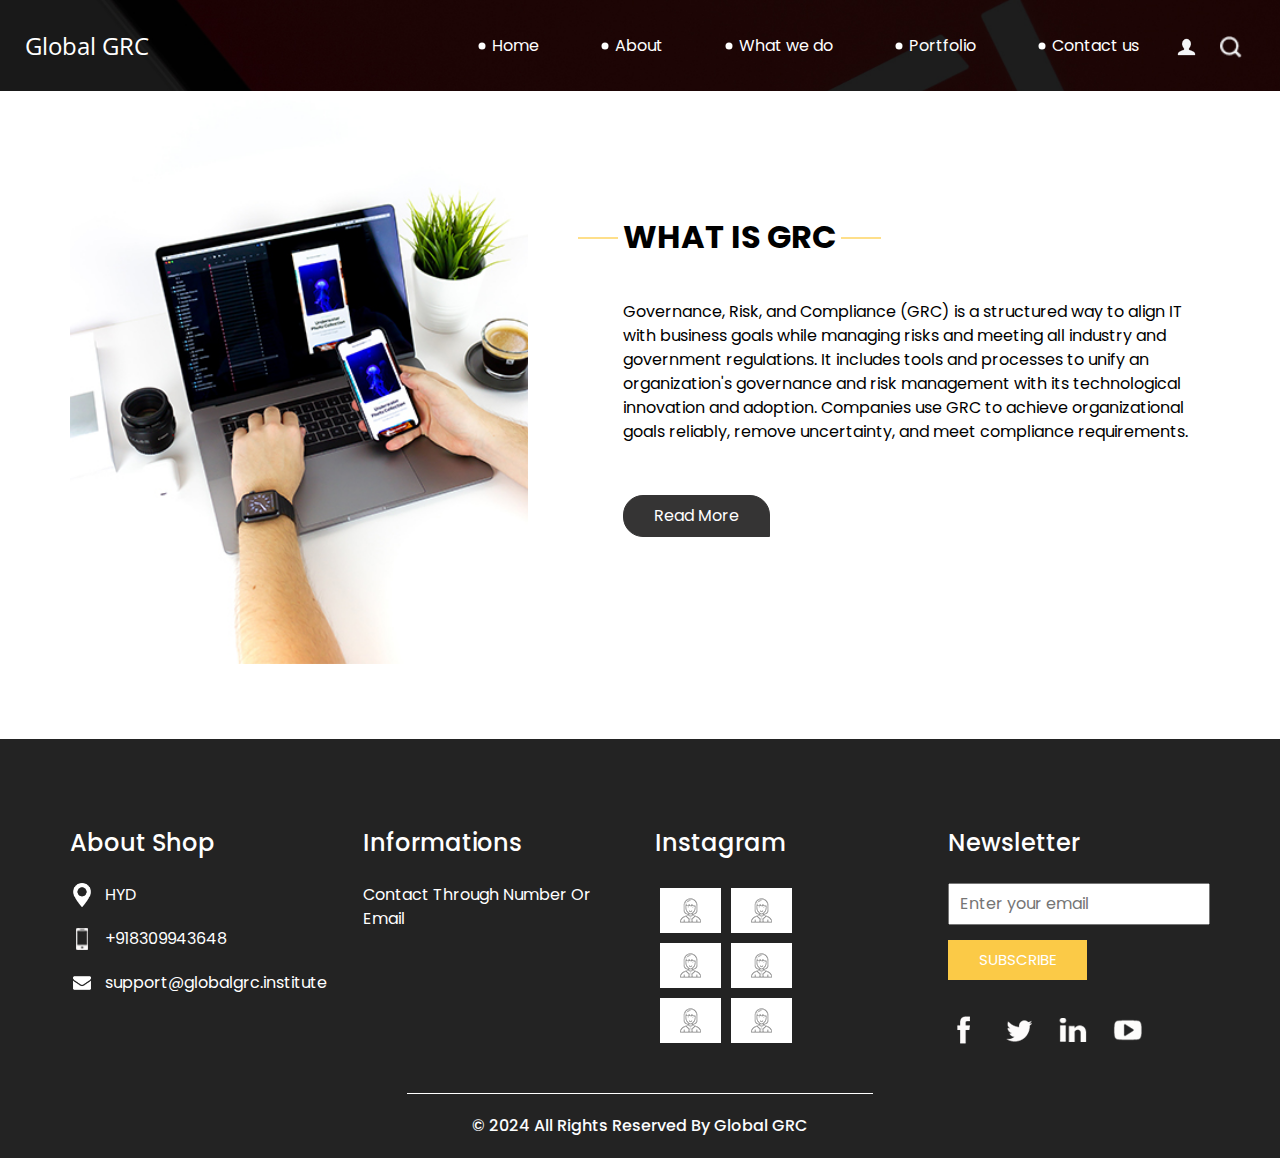
==== about.html @ b74c4ab6 "Add files via upload" ====
<!DOCTYPE html>
<html>

<head>
  <!-- Basic -->
  <meta charset="utf-8" />
  <meta http-equiv="X-UA-Compatible" content="IE=edge" />
  <!-- Mobile Metas -->
  <meta name="viewport" content="width=device-width, initial-scale=1, shrink-to-fit=no" />
  <!-- Site Metas -->
  <meta name="keywords" content="" />
  <meta name="description" content="" />
  <meta name="author" content="" />

  <title>Global GRC</title>

  <!-- slider stylesheet -->
  <!-- slider stylesheet -->
  <link rel="stylesheet" type="text/css" href="https://cdnjs.cloudflare.com/ajax/libs/OwlCarousel2/2.3.4/assets/owl.carousel.min.css" />

  <!-- bootstrap core css -->
  <link rel="stylesheet" type="text/css" href="css/bootstrap.css" />

  <!-- fonts style -->
  <link href="https://fonts.googleapis.com/css?family=Open+Sans:400,700|Poppins:400,700&display=swap" rel="stylesheet">
  <!-- Custom styles for this template -->
  <link href="css/style.css" rel="stylesheet" />
  <!-- responsive style -->
  <link href="css/responsive.css" rel="stylesheet" />
</head>

<body class="sub_page">
  <div class="hero_area">
    <!-- header section strats -->
    <header class="header_section">
      <div class="container-fluid">
        <nav class="navbar navbar-expand-lg custom_nav-container pt-3">
          <a class="navbar-brand" href="index.html">
            <span>
              Global GRC
            </span>
          </a>
          <button class="navbar-toggler" type="button" data-toggle="collapse" data-target="#navbarSupportedContent" aria-controls="navbarSupportedContent" aria-expanded="false" aria-label="Toggle navigation">
            <span class="navbar-toggler-icon"></span>
          </button>

          <div class="collapse navbar-collapse" id="navbarSupportedContent">
            <div class="d-flex ml-auto flex-column flex-lg-row align-items-center">
              <ul class="navbar-nav  ">
                <li class="nav-item active">
                  <a class="nav-link" href="index.html">Home <span class="sr-only">(current)</span></a>
                </li>
                <li class="nav-item">
                  <a class="nav-link" href="about.html"> About </a>
                </li>
                <li class="nav-item">
                  <a class="nav-link" href="do.html"> What we do </a>
                </li>
                <li class="nav-item">
                  <a class="nav-link" href="portfolio.html"> Portfolio </a>
                </li>
                <li class="nav-item">
                  <a class="nav-link" href="contact.html">Contact us</a>
                </li>
              </ul>
              <div class="user_option">
                <a href="">
                  <img src="images/user.png" alt="">
                </a>
                <form class="form-inline my-2 my-lg-0 ml-0 ml-lg-4 mb-3 mb-lg-0">
                  <button class="btn  my-2 my-sm-0 nav_search-btn" type="submit"></button>
                </form>
              </div>
            </div>
          </div>
        </nav>
      </div>
    </header>
    <!-- end header section -->
  </div>


  <!-- who section -->

  <section class="who_section layout_padding">
    <div class="container">
      <div class="row">
        <div class="col-md-5">
          <div class="img-box">
            <img src="images/who-img.jpg" alt="">
          </div>
        </div>
        <div class="col-md-7">
          <div class="detail-box">
            <div class="heading_container">
              <h2>
                WHAT IS GRC
              </h2>
            </div>
            <p>
              Governance, Risk, and Compliance (GRC) is a structured way to align IT with business goals while managing risks and meeting all industry and government regulations. It includes tools and processes to unify an organization's governance and risk management with its technological innovation and adoption. Companies use GRC to achieve organizational goals reliably, remove uncertainty, and meet compliance requirements.
            </p>
            <div>
              <a href="https://en.wikipedia.org/wiki/Governance,_risk_management,_and_compliance">
                Read More
              </a>
            </div>
          </div>
        </div>
      </div>
    </div>
  </section>

  <!-- end who section -->


  <!-- info section -->
  <section class="info_section ">
    <div class="container">
      <div class="row">
        <div class="col-md-3">
          <div class="info_contact">
            <h5>
              About Shop
            </h5>
            <div>
              <div class="img-box">
                <img src="images/location-white.png" width="18px" alt="">
              </div>
              <p>
                HYD
              </p>
            </div>
            <div>
              <div class="img-box">
                <img src="images/telephone-white.png" width="12px" alt="">
              </div>
              <p>
                +918309943648
              </p>
            </div>
            <div>
              <div class="img-box">
                <img src="images/envelope-white.png" width="18px" alt="">
              </div>
              <p>
                support@globalgrc.institute
              </p>
            </div>
          </div>
        </div>
        <div class="col-md-3">
          <div class="info_info">
            <h5>
              Informations
            </h5>
            <p>
              Contact Through Number Or Email
            </p>
          </div>
        </div>

        <div class="col-md-3">
          <div class="info_insta">
            <h5>
              Instagram
            </h5>
            <div class="insta_container">
              <div>
                <a href="">
                  <div class="insta-box b-1">
                    <img src="images/insta.png" alt="">
                  </div>
                </a>
                <a href="">
                  <div class="insta-box b-2">
                    <img src="images/insta.png" alt="">
                  </div>
                </a>
              </div>

              <div>
                <a href="">
                  <div class="insta-box b-3">
                    <img src="images/insta.png" alt="">
                  </div>
                </a>
                <a href="">
                  <div class="insta-box b-4">
                    <img src="images/insta.png" alt="">
                  </div>
                </a>
              </div>
              <div>
                <a href="">
                  <div class="insta-box b-3">
                    <img src="images/insta.png" alt="">
                  </div>
                </a>
                <a href="">
                  <div class="insta-box b-4">
                    <img src="images/insta.png" alt="">
                  </div>
                </a>
              </div>
            </div>
          </div>
        </div>
        <div class="col-md-3">
          <div class="info_form ">
            <h5>
              Newsletter
            </h5>
            <form action="">
              <input type="email" placeholder="Enter your email">
              <button>
                Subscribe
              </button>
            </form>
            <div class="social_box">
              <a href="">
                <img src="images/fb.png" alt="">
              </a>
              <a href="">
                <img src="images/twitter.png" alt="">
              </a>
              <a href="">
                <img src="images/linkedin.png" alt="">
              </a>
              <a href="">
                <img src="images/youtube.png" alt="">
              </a>
            </div>
          </div>
        </div>
      </div>
    </div>
  </section>

  <!-- end info_section -->


  <!-- footer section -->
  <section class="container-fluid footer_section">
    <p>
      &copy; 2024 All Rights Reserved By
      <a href="https://html.design/">Global GRC</a>
    </p>
  </section>
  <!-- footer section -->

  <script type="text/javascript" src="js/jquery-3.4.1.min.js"></script>
  <script type="text/javascript" src="js/bootstrap.js"></script>
  <script type="text/javascript" src="https://cdnjs.cloudflare.com/ajax/libs/OwlCarousel2/2.3.4/owl.carousel.min.js">
  </script>
  <!-- owl carousel script 
    -->
  <script type="text/javascript">
    $(".owl-carousel").owlCarousel({
      loop: true,
      margin: 0,
      navText: [],
      center: true,
      autoplay: true,
      autoplayHoverPause: true,
      responsive: {
        0: {
          items: 1
        },
        1000: {
          items: 3
        }
      }
    });
  </script>
  <!-- end owl carousel script -->

</body>

</html>
---- css/style.css ----
body {
  font-family: "Poppins", sans-serif;
  color: #000000;
  background-color: #ffffff;
}

.layout_padding {
  padding: 75px 0;
}

.layout_padding2 {
  padding: 45px 0;
}

.layout_padding2-top {
  padding-top: 45px;
}

.layout_padding2-bottom {
  padding-bottom: 45px;
}

.layout_padding-top {
  padding-top: 75px;
}

.layout_padding-bottom {
  padding-bottom: 75px;
}

.heading_container {
  display: -webkit-box;
  display: -ms-flexbox;
  display: flex;
  -webkit-box-orient: vertical;
  -webkit-box-direction: normal;
      -ms-flex-direction: column;
          flex-direction: column;
  -webkit-box-align: start;
      -ms-flex-align: start;
          align-items: flex-start;
}

.heading_container h2 {
  font-weight: bold;
  text-transform: uppercase;
  position: relative;
}

.heading_container h2::before, .heading_container h2::after {
  content: "";
  position: absolute;
  top: 50%;
  width: 40px;
  height: 1px;
  background-color: #fec016;
}

.heading_container h2::before {
  left: -5px;
  -webkit-transform: translate(-100%, -50%);
          transform: translate(-100%, -50%);
}

.heading_container h2::after {
  right: -5px;
  -webkit-transform: translate(100%, -50%);
          transform: translate(100%, -50%);
}

/*header section*/
.hero_area {
  height: 100vh;
  background-color: #b5caee;
  background-image: url(../images/hero-bg.jpg);
  background-size: cover;
}

.sub_page .hero_area {
  height: auto;
}

.sub_page .who_section.layout_padding {
  padding-top: 0;
}

.hero_area.sub_pages {
  height: auto;
}

.header_section .container-fluid {
  padding-right: 25px;
  padding-left: 25px;
}

.header_section .nav_container {
  margin: 0 auto;
}

.custom_nav-container.navbar-expand-lg .navbar-nav .nav-link {
  margin: 10px 30px;
  color: #ffffff;
  text-align: center;
  position: relative;
}

.custom_nav-container.navbar-expand-lg .navbar-nav .nav-link::before {
  content: "";
  position: absolute;
  top: 50%;
  left: -2px;
  -webkit-transform: translate(-50%, -50%);
          transform: translate(-50%, -50%);
  width: 7px;
  height: 7px;
  border-radius: 100%;
  background-color: #ffffff;
}

a,
a:hover,
a:focus {
  text-decoration: none;
}

a:hover,
a:focus {
  color: initial;
}

.btn,
.btn:focus {
  outline: none !important;
  -webkit-box-shadow: none;
          box-shadow: none;
}

.user_option {
  display: -webkit-box;
  display: -ms-flexbox;
  display: flex;
  -webkit-box-align: center;
      -ms-flex-align: center;
          align-items: center;
}

.custom_nav-container .nav_search-btn {
  background-image: url(../images/search-icon.png);
  background-size: 22px;
  background-repeat: no-repeat;
  background-position-y: 7px;
  width: 35px;
  height: 35px;
  padding: 0;
  border: none;
}

.navbar-brand {
  display: -webkit-box;
  display: -ms-flexbox;
  display: flex;
  -webkit-box-align: center;
      -ms-flex-align: center;
          align-items: center;
  font-family: 'Open Sans', sans-serif;
}

.navbar-brand span {
  font-size: 24px;
  color: #ffffff;
}

.custom_nav-container {
  z-index: 99999;
  padding: 15px 0;
}

.custom_nav-container .navbar-toggler {
  outline: none;
}

.custom_nav-container .navbar-toggler .navbar-toggler-icon {
  background-image: url(../images/menu.png);
  background-size: 55px;
}

/*end header section*/
.slider_section {
  height: 90%;
  display: -webkit-box;
  display: -ms-flexbox;
  display: flex;
  -webkit-box-align: center;
      -ms-flex-align: center;
          align-items: center;
  color: #ffffff;
}

.slider_section .detail-box {
  text-align: center;
  margin-bottom: 110px;
}

.slider_section .detail-box h1 {
  font-size: 4rem;
  text-transform: uppercase;
}

.slider_section .detail-box h2 {
  text-transform: uppercase;
}

.slider_section .detail-box p {
  margin-top: 25px;
}

.slider_section .detail-box a {
  display: inline-block;
  padding: 10px 55px;
  background-color: #ffffff;
  border: 1px solid #ffffff;
  color: #000000;
  border-radius: 20px 20px 0 20px;
  margin-top: 35px;
}

.slider_section .detail-box a:hover {
  background-color: transparent;
  color: #ffffff;
}

.slider_section #carouselExampleIndicators {
  bottom: 0;
}

.slider_section #carouselExampleIndicators li {
  width: 15px;
  height: 15px;
  background-color: transparent;
  border: 3px solid #ffffff;
  border-radius: 100%;
  opacity: 1;
}

.do_section .heading_container {
  -webkit-box-align: center;
      -ms-flex-align: center;
          align-items: center;
  text-align: center;
}

.do_section .do_container {
  display: -webkit-box;
  display: -ms-flexbox;
  display: flex;
  -ms-flex-wrap: wrap;
      flex-wrap: wrap;
  -webkit-box-pack: center;
      -ms-flex-pack: center;
          justify-content: center;
  padding-top: 10px;
}

.do_section .do_container .box {
  text-align: center;
  position: relative;
  z-index: 5;
  margin: 35px 25px 0 25px;
}

.do_section .do_container .box .img-box {
  width: 120px;
  height: 120px;
  display: -webkit-box;
  display: -ms-flexbox;
  display: flex;
  -webkit-box-pack: center;
      -ms-flex-pack: center;
          justify-content: center;
  -webkit-box-align: center;
      -ms-flex-align: center;
          align-items: center;
  background-color: #353434;
  border-radius: 100%;
}

.do_section .do_container .box .img-box img {
  width: 45px;
}

.do_section .do_container .box .detail-box {
  margin-top: 35px;
}

.do_section .do_container .box:hover .img-box {
  background-color: #fec016;
}

.do_section .do_container .arrow_bg::before {
  content: "";
  position: absolute;
  top: -23px;
  left: -17px;
  width: 262%;
  height: 90%;
  z-index: 3;
  background-size: cover;
}

.do_section .do_container .arrow-start::before {
  background-image: url(../images/arrow-start.png);
}

.do_section .do_container .arrow-middle::before {
  background-image: url(../images/arrow-middle.png);
}

.do_section .do_container .arrow-end::before {
  background-image: url(../images/arrow-end.png);
}

.who_section .row {
  -webkit-box-align: center;
      -ms-flex-align: center;
          align-items: center;
}

.who_section .img-box img {
  width: 100%;
}

.who_section .detail-box {
  margin-left: 65px;
}

.who_section .detail-box p {
  margin-top: 35px;
}

.who_section .detail-box a {
  display: inline-block;
  padding: 8px 30px;
  background-color: #353434;
  border: 1px solid #353434;
  color: #ffffff;
  border-radius: 20px 20px 0 20px;
  margin-top: 35px;
}

.who_section .detail-box a:hover {
  background-color: transparent;
  color: #353434;
}

.work_section .work_container {
  display: -webkit-box;
  display: -ms-flexbox;
  display: flex;
  -ms-flex-wrap: wrap;
      flex-wrap: wrap;
  margin: 0 -1%;
}

.work_section .work_container .box {
  min-width: 300px;
  display: -webkit-box;
  display: -ms-flexbox;
  display: flex;
  -webkit-box-align: stretch;
      -ms-flex-align: stretch;
          align-items: stretch;
}

.work_section .work_container .box img {
  width: 100%;
}

.work_section .work_container .box.b-2, .work_section .work_container .box.b-3 {
  width: 43.5%;
}

.work_section .work_container .box.b-1, .work_section .work_container .box.b-4 {
  width: 56.5%;
}

.client_section {
  padding-bottom: 150px;
}

.client_section .heading_container {
  -webkit-box-align: center;
      -ms-flex-align: center;
          align-items: center;
  margin-bottom: 45px;
}

.client_section .box {
  padding: 20px;
  display: -webkit-box;
  display: -ms-flexbox;
  display: flex;
  -webkit-box-orient: vertical;
  -webkit-box-direction: normal;
      -ms-flex-direction: column;
          flex-direction: column;
  -webkit-box-align: center;
      -ms-flex-align: center;
          align-items: center;
  text-align: center;
  margin: 20px;
}

.client_section .box .img-box {
  width: 60px;
}

.client_section .box .img-box img {
  width: 100%;
}

.client_section .box .detail-box {
  margin-top: 35px;
  display: -webkit-box;
  display: -ms-flexbox;
  display: flex;
  -webkit-box-orient: vertical;
  -webkit-box-direction: normal;
      -ms-flex-direction: column;
          flex-direction: column;
  -webkit-box-align: center;
      -ms-flex-align: center;
          align-items: center;
}

.client_section .box .detail-box h5 {
  text-transform: uppercase;
  font-weight: bold;
  font-size: 18px;
}

.client_section .box .detail-box h5 span {
  text-transform: none;
  font-size: 16px;
  font-weight: normal;
  color: #fec016;
}

.client_section .box .detail-box img {
  width: 15px;
  margin: 35px 0;
}

.client_section .carousel-wrap {
  margin: 0 auto;
  padding: 0;
  position: relative;
}

.client_section .owl-nav > div {
  margin-top: -26px;
  position: absolute;
  top: 50%;
  color: #cdcbcd;
}

.client_section .owl-carousel .owl-nav .owl-prev,
.client_section .owl-carousel .owl-nav .owl-next {
  width: 50px;
  height: 50px;
  background-color: #000000;
  background-size: 16px;
  background-position: center;
  border-radius: 100%;
  background-repeat: no-repeat;
  position: absolute;
  bottom: -75px;
  outline: none;
}

.client_section .owl-carousel .owl-nav .owl-prev:hover,
.client_section .owl-carousel .owl-nav .owl-next:hover {
  background-color: rgba(0, 0, 0, 0.8);
}

.client_section .owl-carousel .owl-nav .owl-prev {
  background-image: url(../images/prev.png);
  left: 50%;
  -webkit-transform: translateX(-102%);
          transform: translateX(-102%);
}

.client_section .owl-carousel .owl-nav .owl-next {
  right: 50%;
  background-image: url(../images/next.png);
  -webkit-transform: translateX(102%);
          transform: translateX(102%);
}

.client_section .owl-carousel .owl-dots.disabled,
.client_section .owl-carousel .owl-nav.disabled {
  display: block;
}

.client_section .owl-item.active.center .box {
  -webkit-box-shadow: 0 0 20px 0 rgba(0, 0, 0, 0.2);
          box-shadow: 0 0 20px 0 rgba(0, 0, 0, 0.2);
}

.target_section {
  background-image: url(../images/target-bg.jpg);
  background-size: cover;
  color: #ffffff;
  text-align: center;
}

.target_section .detail-box {
  margin: 30px 0;
}

.target_section h2 {
  font-weight: bold;
}

.target_section h5 {
  font-size: 18px;
  font-weight: 500;
}

/* contact section */
.contact_section .heading_container {
  -webkit-box-align: center;
      -ms-flex-align: center;
          align-items: center;
}

.contact_section .contact-form {
  padding: 25px;
  border-radius: 20px;
}

.contact_section .contact-form input {
  border: none;
  outline: none;
  background-color: transparent;
  width: 100%;
  margin: 15px 0;
  padding: 10px 20px;
  border: 1px solid rgba(0, 0, 0, 0.4);
  border-radius: 30px;
}

.contact_section .contact-form input.input_message {
  height: 175px;
}

.contact_section .contact-form input::-webkit-input-placeholder {
  color: rgba(0, 0, 0, 0.4);
}

.contact_section .contact-form input:-ms-input-placeholder {
  color: rgba(0, 0, 0, 0.4);
}

.contact_section .contact-form input::-ms-input-placeholder {
  color: rgba(0, 0, 0, 0.4);
}

.contact_section .contact-form input::placeholder {
  color: rgba(0, 0, 0, 0.4);
}

.contact_section .contact-form button {
  border: none;
  outline: none;
  padding: 12px 50px;
  text-transform: uppercase;
  margin-top: 25px;
  background-color: #fec913;
  color: #fff;
  border-radius: 30px;
}

.contact_section .map_img-box {
  width: 80%;
  margin: 25px auto 0 auto;
}

.contact_section .map_img-box img {
  width: 100%;
}

/* end contact section */
.info_section {
  background-color: #232323;
  color: #ffffff;
  padding: 90px 0 45px 0;
}

.info_section h5 {
  margin-bottom: 25px;
  font-size: 24px;
}

.info_section .info_insta .insta_container > div {
  display: -webkit-box;
  display: -ms-flexbox;
  display: flex;
}

.info_section .info_insta .insta_container img {
  width: 100%;
}

.info_section .info_insta .insta_container .insta-box {
  margin: 5px;
  display: -webkit-box;
  display: -ms-flexbox;
  display: flex;
  -webkit-box-align: stretch;
      -ms-flex-align: stretch;
          align-items: stretch;
  background-color: #ffffff;
  padding: 10px 20px;
}

.info_section .info_contact .img-box {
  width: 35px;
  display: -webkit-box;
  display: -ms-flexbox;
  display: flex;
  -webkit-box-pack: center;
      -ms-flex-pack: center;
          justify-content: center;
}

.info_section .info_contact p {
  margin: 0;
}

.info_section .info_contact > div {
  display: -webkit-box;
  display: -ms-flexbox;
  display: flex;
  -webkit-box-align: center;
      -ms-flex-align: center;
          align-items: center;
  margin: 20px 0;
}

.info_section .info_contact > div img {
  height: auto;
  margin-right: 12px;
}

.info_section .info_form form input {
  outline: none;
  width: 100%;
  padding: 7px 10px;
}

.info_section .info_form form button {
  display: inline-block;
  padding: 8px 30px;
  background-color: #fbca47;
  border: 1px solid #fbca47;
  color: #ffffff;
  margin-top: 15px;
  text-transform: uppercase;
  font-size: 15px;
}

.info_section .info_form form button:hover {
  background-color: transparent;
  color: #fbca47;
}

.info_section .info_form .social_box {
  margin-top: 35px;
  width: 100%;
  display: -webkit-box;
  display: -ms-flexbox;
  display: flex;
}

.info_section .info_form .social_box a {
  margin-right: 25px;
}

/* footer section*/
.footer_section {
  background-color: #232323;
  font-weight: 500;
  display: -webkit-box;
  display: -ms-flexbox;
  display: flex;
  -webkit-box-pack: center;
      -ms-flex-pack: center;
          justify-content: center;
}

.footer_section p {
  padding: 20px 65px;
  color: #fbfcfd;
  margin: 0 auto;
  text-align: center;
  border-top: 1px solid #ffffff;
}

.footer_section a {
  color: #fbfcfd;
}

/* end footer section*/
/*# sourceMappingURL=style.css.map */
---- css/responsive.css ----
@media (max-width: 1120px) {
    .hero_area {
        height: auto;
    }

    .slider_section {
        padding: 50px 0;
    }

}

@media (max-width: 992px) {
    .user_option {
        flex-direction: column;
    }

    .custom_nav-container .nav_search-btn {
        background-position: center;
        margin-top: 10px;
    }

    .user_option a {
        margin-bottom: 10px;
    }

    .custom_nav-container.navbar-expand-lg .navbar-nav .nav-link {
        padding: 0 5px;
    }
}

@media (max-width: 768px) {

    .info_section .col-md-3 {
        text-align: center;
    }

    .info_section .col-md-3:not(:nth-last-child(1)) {
        margin-bottom: 35px;
    }

    .who_section .detail-box {
        margin-left: 15px;
        margin-top: 35px;
    }

    .work_section .work_container .box.b-1,
    .work_section .work_container .box.b-2,
    .work_section .work_container .box.b-3,
    .work_section .work_container .box.b-4 {
        width: 100%;
    }

    .info_section .col-md-3>div {
        display: flex;
        flex-direction: column;
        align-items: center;
    }

    .info_section .info_form .social_box {
        justify-content: center;
    }

    .info_section .info_form .social_box a {
        margin: 0 10px;
    }

    .footer_section p {
        padding: 20px 30px;
    }
}

@media (max-width: 576px) {
    .slider_section .detail-box h1 {
        font-size: 3.5rem;
    }

    .do_section .do_container .arrow_bg::before {
        display: none;
    }
}

@media (max-width: 480px) {}

@media (max-width: 420px) {
    .slider_section .detail-box h2 {
        font-size: 1.5rem;
    }

    .slider_section .detail-box h1 {
        font-size: 3rem;
    }
}

@media (max-width: 360px) {}

@media (min-width: 1200px) {
    .container {
        max-width: 1170px;
    }
}
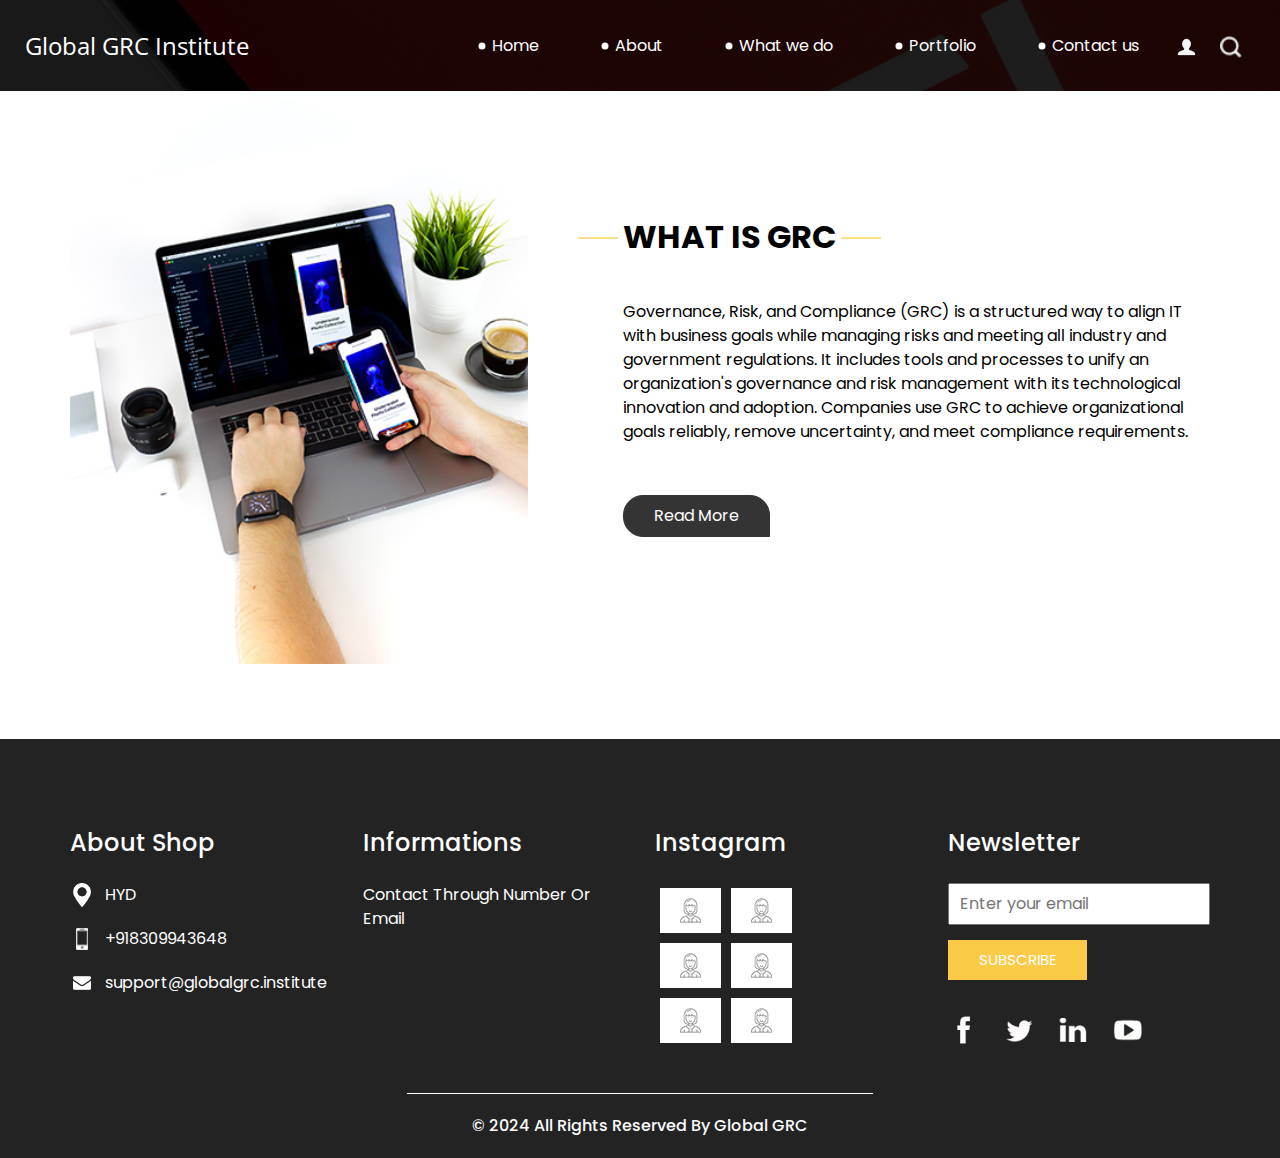
==== commit b13b2ae8: "Add files via upload" ====
--- a/about.html
+++ b/about.html
@@ -12,7 +12,7 @@
   <meta name="description" content="" />
   <meta name="author" content="" />
 
-  <title>Global GRC</title>
+  <title>Global GRC Institute</title>
 
   <!-- slider stylesheet -->
   <!-- slider stylesheet -->
@@ -37,7 +37,7 @@
         <nav class="navbar navbar-expand-lg custom_nav-container pt-3">
           <a class="navbar-brand" href="index.html">
             <span>
-              Global GRC
+              Global GRC Institute
             </span>
           </a>
           <button class="navbar-toggler" type="button" data-toggle="collapse" data-target="#navbarSupportedContent" aria-controls="navbarSupportedContent" aria-expanded="false" aria-label="Toggle navigation">
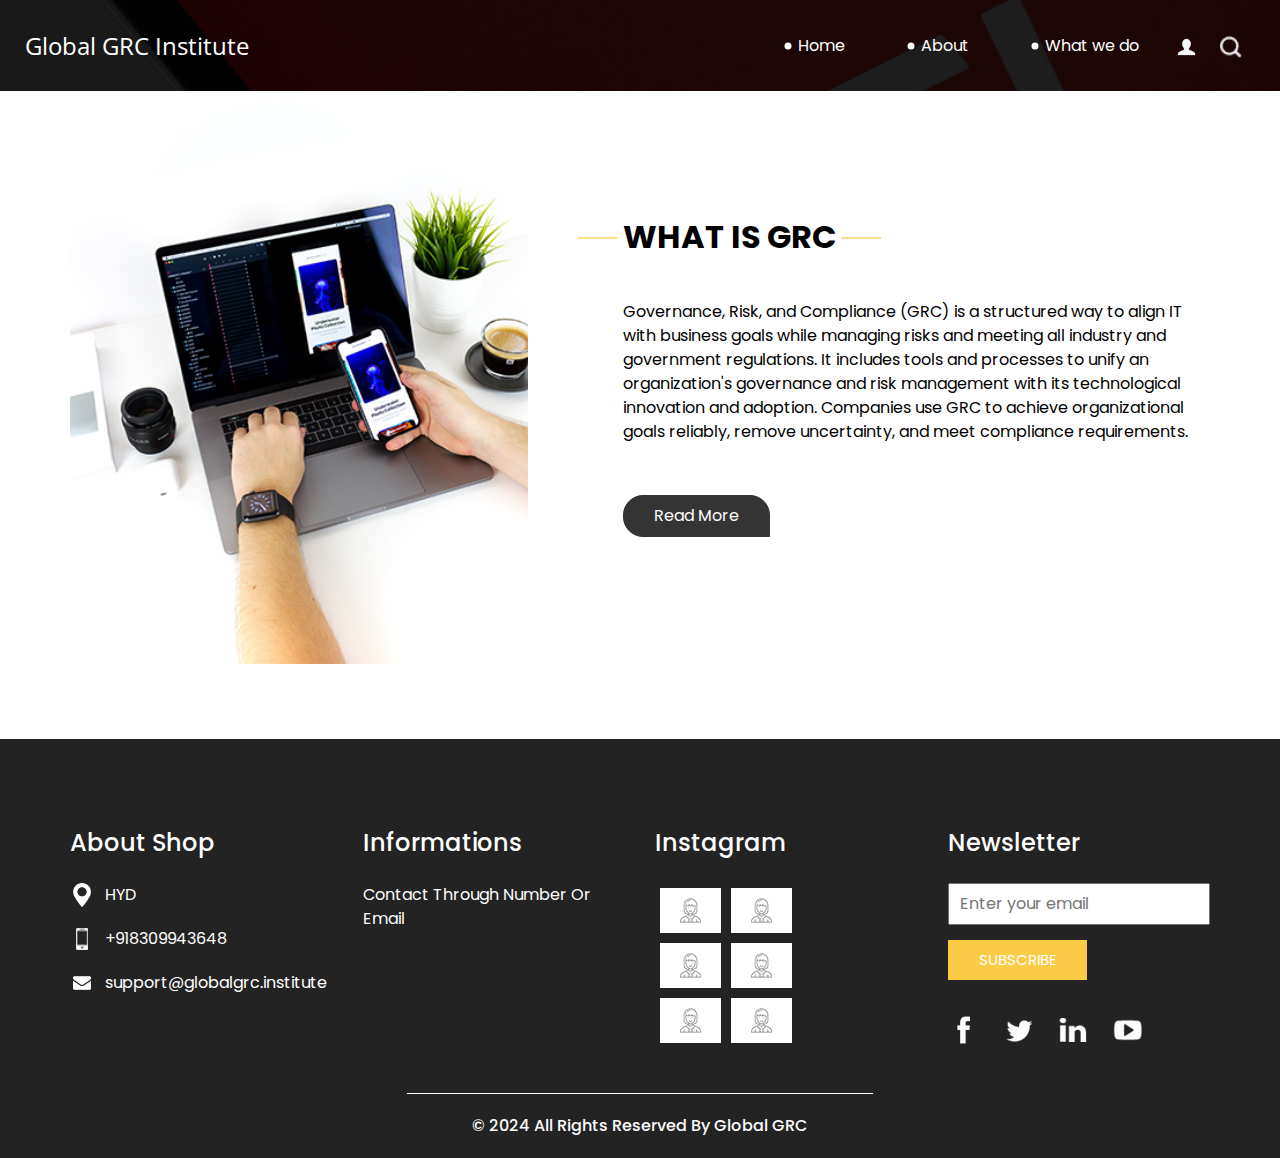
==== commit 8da149ef: "Add files via upload" ====
--- a/about.html
+++ b/about.html
@@ -56,12 +56,8 @@
                 <li class="nav-item">
                   <a class="nav-link" href="do.html"> What we do </a>
                 </li>
-                <li class="nav-item">
-                  <a class="nav-link" href="portfolio.html"> Portfolio </a>
-                </li>
-                <li class="nav-item">
-                  <a class="nav-link" href="contact.html">Contact us</a>
-                </li>
+                
+                
               </ul>
               <div class="user_option">
                 <a href="">
